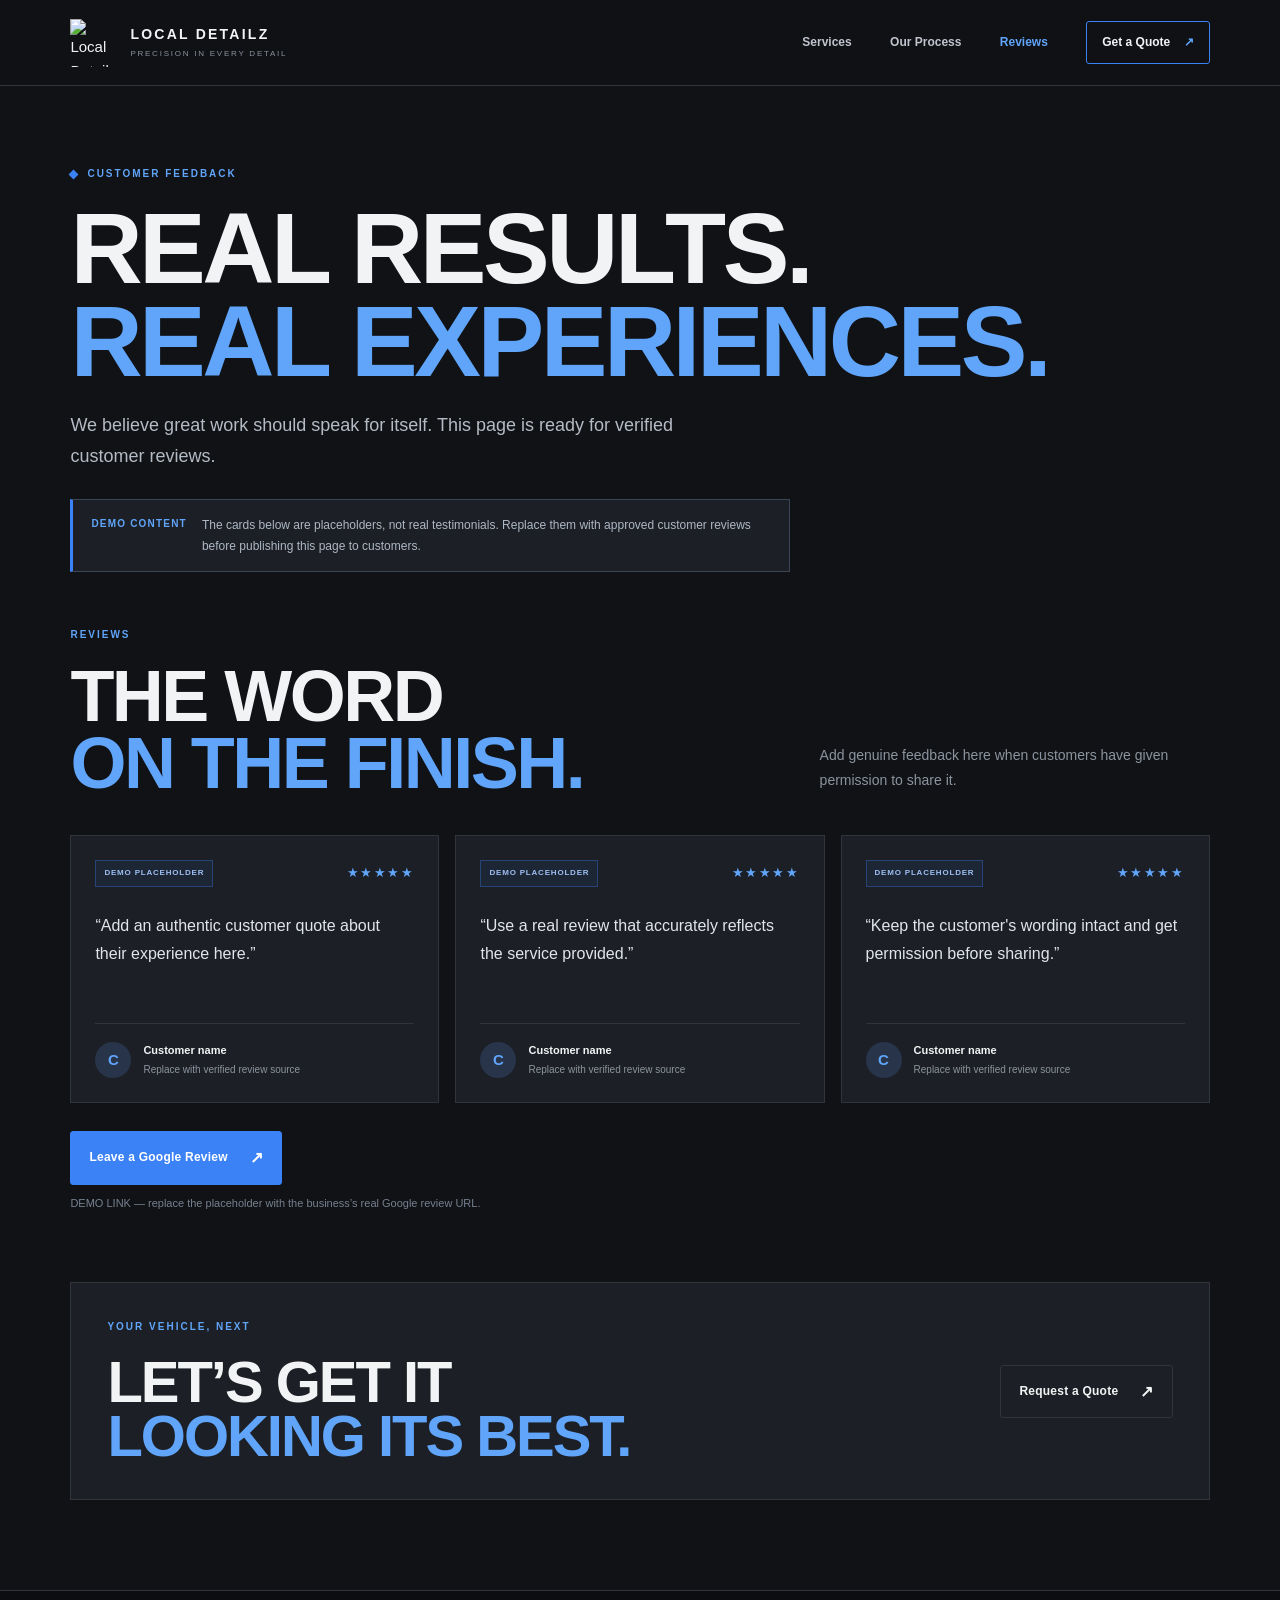
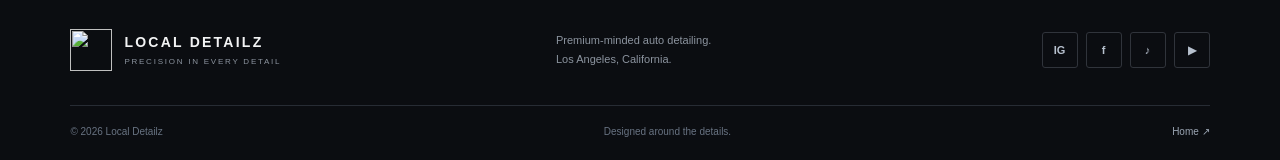
==== reviews.html @ 40fcb07e "Add files via upload" ====
<!doctype html>
<html lang="en">
<head>
  <meta charset="utf-8">
  <meta name="viewport" content="width=device-width, initial-scale=1">
  <meta name="theme-color" content="#101216">
  <meta name="description" content="Reviews and customer feedback for Local Detailz auto detailing in Los Angeles.">
  <title>Reviews | Local Detailz</title>
  <link rel="icon" href="localdetailz-logo.svg" type="image/svg+xml">
  <link rel="stylesheet" href="styles.css">
</head>
<body class="reviews-page">
  <header class="site-header">
    <a class="brand" href="index.html" aria-label="Local Detailz home"><img class="brand-logo" src="localdetailz-logo.svg" alt="Local Detailz logo"><span class="brand-wordmark"><strong>LOCAL DETAILZ</strong><small>PRECISION IN EVERY DETAIL</small></span></a>
    <button class="menu-toggle" id="menuToggle" type="button" aria-expanded="false" aria-controls="mainNav" aria-label="Open navigation"><span></span><span></span><span></span></button>
    <nav class="main-nav" id="mainNav" aria-label="Main navigation"><a href="index.html#services">Services</a><a href="index.html#process">Our Process</a><a href="reviews.html" aria-current="page">Reviews</a><a href="index.html#contact" class="nav-cta">Get a Quote <span aria-hidden="true">↗</span></a></nav>
  </header>
  <main>
    <section class="reviews-hero section-wrap">
      <p class="eyebrow"><span class="eyebrow-dot"></span> CUSTOMER FEEDBACK</p>
      <h1>REAL RESULTS.<br><span>REAL EXPERIENCES.</span></h1>
      <p class="hero-sub">We believe great work should speak for itself. This page is ready for verified customer reviews.</p>
      <div class="demo-notice"><strong>DEMO CONTENT</strong><span>The cards below are placeholders, not real testimonials. Replace them with approved customer reviews before publishing this page to customers.</span></div>
    </section>
    <section class="section-wrap reviews-content">
      <div class="section-heading"><div><p class="eyebrow">REVIEWS</p><h2>THE WORD<br><span>ON THE FINISH.</span></h2></div><p class="section-intro">Add genuine feedback here when customers have given permission to share it.</p></div>
      <div class="review-grid">
        <article class="review-card"><div class="review-card-top"><span class="demo-pill">DEMO PLACEHOLDER</span><span class="review-stars" aria-label="Rating placeholder">★★★★★</span></div><p class="review-quote">“Add an authentic customer quote about their experience here.”</p><div class="review-author"><span class="review-avatar">C</span><div><strong>Customer name</strong><small>Replace with verified review source</small></div></div></article>
        <article class="review-card"><div class="review-card-top"><span class="demo-pill">DEMO PLACEHOLDER</span><span class="review-stars" aria-label="Rating placeholder">★★★★★</span></div><p class="review-quote">“Use a real review that accurately reflects the service provided.”</p><div class="review-author"><span class="review-avatar">C</span><div><strong>Customer name</strong><small>Replace with verified review source</small></div></div></article>
        <article class="review-card"><div class="review-card-top"><span class="demo-pill">DEMO PLACEHOLDER</span><span class="review-stars" aria-label="Rating placeholder">★★★★★</span></div><p class="review-quote">“Keep the customer's wording intact and get permission before sharing.”</p><div class="review-author"><span class="review-avatar">C</span><div><strong>Customer name</strong><small>Replace with verified review source</small></div></div></article>
      </div>
      <div class="review-actions"><a class="button button-primary" href="#google-review" id="googleReviewLink">Leave a Google Review <span>↗</span></a><p id="googleReviewNote" class="small-note">DEMO LINK — replace the placeholder with the business’s real Google review URL.</p></div>
      <div class="review-cta"><div><p class="eyebrow">YOUR VEHICLE, NEXT</p><h2>LET’S GET IT<br><span>LOOKING ITS BEST.</span></h2></div><a class="button button-ghost" href="index.html#contact">Request a Quote <span>↗</span></a></div>
    </section>
  </main>
  <footer class="site-footer"><div class="footer-main"><a class="brand footer-brand" href="index.html"><img class="brand-logo" src="localdetailz-logo.svg" alt=""><span class="brand-wordmark"><strong>LOCAL DETAILZ</strong><small>PRECISION IN EVERY DETAIL</small></span></a><p>Premium-minded auto detailing.<br>Los Angeles, California.</p><div class="social-links" aria-label="Social media"><a href="#" data-social="Instagram" aria-label="Instagram" title="Add Instagram profile URL"><span class="social-letter">IG</span></a><a href="#" data-social="Facebook" aria-label="Facebook" title="Add Facebook profile URL"><span class="social-letter">f</span></a><a href="#" data-social="TikTok" aria-label="TikTok" title="Add TikTok profile URL"><span class="social-letter">♪</span></a><a href="#" data-social="YouTube" aria-label="YouTube" title="Add YouTube channel URL"><span class="social-letter">▶</span></a></div></div><div class="footer-bottom"><span>© <span id="year"></span> Local Detailz</span><span>Designed around the details.</span><a href="index.html">Home ↗</a></div></footer>
  <script src="script.js"></script>
</body>
</html>
---- styles.css ----
:root{
  --bg:#101216;--panel:#1c2026;--panel-2:#222730;--text:#f2f3f4;--muted:#8c949f;
  --blue:#3b82f6;--blue-bright:#60a5fa;--border:#30343b;--font-head:"Arial Narrow","Roboto Condensed",Impact,sans-serif;
  --font-body:Inter,-apple-system,BlinkMacSystemFont,"Segoe UI",Arial,sans-serif;
}
*{box-sizing:border-box}
html{scroll-behavior:smooth;scroll-padding-top:90px}
body{margin:0;background:var(--bg);color:var(--text);font:15px/1.6 var(--font-body)}
a{color:inherit;text-decoration:none}
button,input,select,textarea{font:inherit}
button,a{-webkit-tap-highlight-color:transparent}
button:focus-visible,a:focus-visible,input:focus-visible,select:focus-visible,textarea:focus-visible{outline:2px solid var(--blue-bright);outline-offset:4px}
img{max-width:100%}
.site-header{height:86px;padding:0 clamp(20px,5.5vw,84px);display:flex;align-items:center;justify-content:space-between;gap:28px;border-bottom:1px solid var(--border);background:rgba(16,18,22,.94);position:sticky;top:0;z-index:20;backdrop-filter:blur(16px)}
.brand{display:flex;align-items:center;gap:12px;min-width:0}
.brand-logo{display:block;width:48px;height:48px;object-fit:contain;flex:none}
.brand-wordmark{display:flex;flex-direction:column;line-height:1.2;letter-spacing:.1em}
.brand-wordmark strong{font-size:14px;font-weight:850;letter-spacing:.16em}
.brand-wordmark small{font-size:8px;letter-spacing:.22em;color:var(--muted);margin-top:6px}
.main-nav{display:flex;align-items:center;gap:clamp(20px,3vw,42px)}
.main-nav>a{font-size:12px;color:#c0c5cd;font-weight:650;transition:color .2s}
.main-nav>a:hover,.main-nav>a[aria-current=page]{color:var(--blue-bright)}
.main-nav .nav-cta{border:1px solid #3b82f6;padding:11px 15px;color:var(--text);border-radius:3px}
.main-nav .nav-cta span{color:var(--blue-bright);margin-left:10px}
.menu-toggle{display:none;background:transparent;border:1px solid var(--border);width:44px;height:42px;padding:11px;cursor:pointer;border-radius:3px}
.menu-toggle span{display:block;height:2px;background:var(--text);margin:4px 0;transition:transform .2s}
.section-wrap{width:min(1240px,calc(100% - 2*clamp(20px,5.5vw,84px)));margin-inline:auto}
.hero{padding-top:76px;display:grid;grid-template-columns:1fr 1.04fr;gap:38px;align-items:center;position:relative}
.hero-copy{padding:10px 0 28px}
.eyebrow{font-size:10px;letter-spacing:.2em;font-weight:800;color:var(--blue-bright);margin:0 0 20px;display:flex;align-items:center;gap:10px}
.eyebrow-dot{width:7px;height:7px;background:var(--blue);display:inline-block;transform:rotate(45deg)}
h1,h2,h3,p{margin-top:0}
h1,h2{font-family:var(--font-head);font-weight:900;letter-spacing:-.035em;line-height:.93}
.hero h1{font-size:clamp(58px,8.5vw,118px);margin:0 0 24px}
h1 span,h2 span{color:var(--blue-bright)}
.hero-sub{font-size:clamp(15px,1.5vw,18px);color:#b5bbc4;max-width:460px;line-height:1.7;margin-bottom:28px}
.hero-actions{display:flex;gap:12px;flex-wrap:wrap}
.button{display:inline-flex;justify-content:center;align-items:center;gap:22px;min-height:48px;padding:13px 18px;border:1px solid var(--border);font-size:12px;font-weight:800;letter-spacing:.02em;border-radius:3px;transition:transform .2s,border-color .2s,background .2s;cursor:pointer}
.button:hover{transform:translateY(-2px);border-color:var(--blue)}
.button span{font-size:16px}
.button-primary{background:var(--blue);border-color:var(--blue);color:white}
.button-primary:hover{background:#2563eb}
.button-ghost{background:transparent;color:var(--text)}
.hero-note{display:flex;align-items:center;gap:12px;color:#747e8b;font-size:9px;letter-spacing:.13em;margin-top:42px}
.note-line{width:34px;height:1px;background:var(--blue)}
.hero-art{height:420px;min-width:0;position:relative;overflow:hidden;background:linear-gradient(135deg,#171b22,#0c0e12);border:1px solid #282e38}
.art-grid{position:absolute;inset:0;background-image:linear-gradient(#ffffff08 1px,transparent 1px),linear-gradient(90deg,#ffffff08 1px,transparent 1px);background-size:36px 36px;mask-image:linear-gradient(to bottom,black,transparent)}
.art-glow{position:absolute;width:350px;height:200px;right:5%;top:25%;background:#2563eb2c;filter:blur(60px);border-radius:50%}
.car-line{position:absolute;width:110%;max-width:none;left:-5%;top:24%;filter:drop-shadow(0 15px 25px #0008)}
.art-label{position:absolute;font-size:9px;letter-spacing:.2em;color:#98a4b4;font-weight:800}
.art-label-top{top:24px;left:24px}.art-label-bottom{bottom:24px;left:24px}
.art-index{position:absolute;right:24px;bottom:24px;color:#6e7887;font-size:10px;letter-spacing:.15em}
.hero-bottom{grid-column:1/-1;display:grid;grid-template-columns:repeat(3,1fr);border-top:1px solid var(--border);border-bottom:1px solid var(--border);margin-top:18px}
.hero-bottom>div{display:flex;align-items:center;gap:16px;padding:22px 18px;border-right:1px solid var(--border)}
.hero-bottom>div:first-child{padding-left:0}.hero-bottom>div:last-child{border:0}
.hero-bottom strong{font-size:11px;color:var(--blue-bright)}.hero-bottom span{font-size:9px;letter-spacing:.12em;color:#a1a8b2;font-weight:750}
.services-section{padding-top:120px;padding-bottom:112px}
.section-heading{display:flex;justify-content:space-between;align-items:flex-end;gap:32px;margin-bottom:38px}
.section-heading h2,.process-copy h2,.review-promo h2,.review-cta h2{font-size:clamp(42px,5.8vw,72px);margin:0}
.section-intro{max-width:390px;color:var(--muted);font-size:14px;line-height:1.8;margin:0 0 4px}
.service-grid{display:grid;grid-template-columns:repeat(3,minmax(0,1fr));gap:16px}
.service-card{padding:24px;background:var(--panel);border:1px solid var(--border);min-width:0;transition:border-color .2s,transform .2s}
.service-card:hover{border-color:#465b7a;transform:translateY(-3px)}
.service-featured{background:linear-gradient(155deg,#202735,#1c2026 65%)}
.service-top{display:flex;justify-content:space-between;align-items:center}
.service-number{font-size:9px;letter-spacing:.18em;color:var(--muted);font-weight:800}
.service-icon{width:32px;height:32px;border:1px solid #3c4655;display:grid;place-items:center;color:var(--blue-bright);font-size:16px}
.service-visual{height:148px;position:relative;overflow:hidden;margin:24px 0;background:#14181f;border:1px solid #282e37}
.visual-circle{position:absolute;width:160px;height:160px;border:1px solid #43556e;border-radius:50%;left:calc(50% - 80px);top:18px;box-shadow:0 0 0 18px #3b82f60b,0 0 0 38px #3b82f608}
.visual-line{position:absolute;width:120%;height:2px;background:linear-gradient(90deg,transparent,var(--blue),transparent);top:70px;left:-10%;transform:rotate(-18deg);box-shadow:0 0 20px #3b82f6}
.polish-disc{position:absolute;width:140px;height:140px;border-radius:50%;border:18px solid #2d3d55;left:calc(50% - 70px);top:20px;box-shadow:inset 0 0 0 2px #6ea5ff,0 0 30px #3b82f622}
.polish-shine{position:absolute;width:220px;height:2px;top:78px;left:calc(50% - 110px);background:var(--blue-bright);transform:rotate(-35deg);box-shadow:0 0 12px #3b82f6}
.protect-ring{position:absolute;width:135px;height:135px;border-radius:50%;border:1px solid #6b89b6;left:calc(50% - 67px);top:7px;box-shadow:0 0 0 12px #3b82f612,0 0 0 28px #3b82f60b}
.protect-core{position:absolute;width:50px;height:50px;left:calc(50% - 25px);top:50px;background:linear-gradient(135deg,#60a5fa,#1d4ed8);clip-path:polygon(50% 0,92% 22%,82% 75%,50% 100%,18% 75%,8% 22%)}
.service-card h3{font-size:19px;margin:0 0 12px;letter-spacing:-.02em}
.service-card p{color:var(--muted);font-size:13px;line-height:1.8;min-height:70px;margin-bottom:18px}
.service-card ul{list-style:none;padding:0;margin:0 0 24px;border-top:1px solid var(--border)}
.service-card li{font-size:11px;color:#c2c7cf;padding:10px 0;border-bottom:1px solid #30343b80}
.service-card li:before{content:"+";color:var(--blue-bright);margin-right:9px}
.text-link{display:inline-flex;align-items:center;gap:12px;font-size:11px;font-weight:800;color:var(--blue-bright)}
.text-link span{font-size:15px}
.small-note{font-size:11px;color:#77818f;margin:18px 0 0}
.process-section{background:#171b21;border-top:1px solid var(--border);border-bottom:1px solid var(--border);padding:100px 0}
.process-inner{display:grid;grid-template-columns:.8fr 1.2fr;gap:clamp(40px,8vw,120px);align-items:center}
.process-copy>p:not(.eyebrow){color:var(--muted);max-width:360px;line-height:1.9;font-size:14px;margin:24px 0}
.process-list{border-top:1px solid #363c46}
.process-item{display:grid;grid-template-columns:42px 1fr 20px;gap:18px;padding:25px 0;border-bottom:1px solid #363c46;align-items:start}
.process-item>span:first-child{font-size:11px;color:var(--blue-bright);font-weight:800;padding-top:3px}
.process-item h3{font-size:16px;margin:0 0 6px}
.process-item p{font-size:12px;color:var(--muted);margin:0;line-height:1.8}
.process-arrow{color:#7dafff}
.contact-section{padding-top:118px;padding-bottom:110px}
.contact-layout{display:grid;grid-template-columns:.75fr 1.25fr;border:1px solid var(--border);background:var(--panel)}
.contact-aside{padding:36px;background:linear-gradient(145deg,#202735,#171b21);border-right:1px solid var(--border)}
.contact-badge{width:64px;height:64px;border:1px solid #3d6093;display:flex;align-items:center;justify-content:center;color:var(--blue-bright);font-size:24px;font-weight:900;letter-spacing:-.08em;margin-bottom:30px;flex-direction:column;line-height:1}
.contact-badge span{font-size:7px;letter-spacing:.14em;margin-top:4px}
.contact-aside h3{font-family:var(--font-head);font-size:40px;line-height:1;margin-bottom:16px}
.contact-aside>p{font-size:13px;color:var(--muted);line-height:1.9;margin-bottom:32px}
.contact-detail{border-top:1px solid #363c46;padding:16px 0;display:flex;flex-direction:column;gap:5px}
.contact-detail span{font-size:9px;letter-spacing:.16em;color:#77818f}
.contact-detail strong{font-size:12px;font-weight:650}
.form-panel{padding:32px}
.form-tabs{display:flex;gap:6px;padding-bottom:20px;border-bottom:1px solid var(--border);margin-bottom:24px}
.form-tab{border:1px solid transparent;background:transparent;color:var(--muted);padding:10px 13px;font-size:12px;font-weight:750;cursor:pointer}
.form-tab.active{color:white;background:#26344a;border-color:#3b82f655}
.form-grid{display:grid;grid-template-columns:repeat(2,minmax(0,1fr));gap:18px}
.form-grid label{font-size:11px;color:#b9c0ca;font-weight:700;display:flex;flex-direction:column;gap:8px;min-width:0}
.full-field{grid-column:1/-1}
input,select,textarea{width:100%;background:#14181f;border:1px solid #343a44;color:var(--text);border-radius:2px;padding:12px;font-size:12px;min-width:0}
input::placeholder,textarea::placeholder{color:#67717f}
select{color:#d7dce3}textarea{resize:vertical;min-height:110px}
.schedule-fields{display:grid;grid-template-columns:repeat(2,minmax(0,1fr));gap:18px}
.schedule-fields[hidden]{display:none}
.submit-button{width:100%;margin-top:22px}
.form-disclaimer,.form-status{font-size:10px;color:#77818f;line-height:1.7;margin:12px 0 0}
.form-status{color:var(--blue-bright)}
.review-promo{border-top:1px solid var(--border);padding-top:60px;padding-bottom:70px;display:flex;justify-content:space-between;align-items:center;gap:30px}
.review-promo>div>p:not(.eyebrow){color:var(--muted);font-size:13px;max-width:500px;margin:18px 0 0}
.site-footer{background:#0b0d11;border-top:1px solid var(--border);padding:38px clamp(20px,5.5vw,84px) 20px}
.footer-main{display:grid;grid-template-columns:1fr 1fr auto;gap:28px;align-items:center;padding-bottom:34px}
.footer-brand .brand-logo{width:42px;height:42px}
.footer-main>p{font-size:11px;line-height:1.8;color:var(--muted);margin:0}
.social-links{display:flex;gap:8px}
.social-links a{width:36px;height:36px;border:1px solid var(--border);display:grid;place-items:center;color:#b7c1ce;border-radius:3px;transition:border-color .2s,color .2s}
.social-links a:hover{border-color:var(--blue);color:var(--blue-bright)}
.social-links svg{width:17px;height:17px;fill:none;stroke:currentColor;stroke-width:1.8;stroke-linecap:round;stroke-linejoin:round}
.social-links svg path{fill:currentColor;stroke:none}.social-links svg .solid{fill:currentColor;stroke:none}
.social-letter{font-size:11px;font-weight:850}
.footer-bottom{border-top:1px solid #272c34;padding-top:18px;display:flex;justify-content:space-between;gap:15px;font-size:10px;color:#687382}
.footer-bottom a{color:#9ba5b3}.footer-bottom a:hover{color:var(--blue-bright)}
/* Reviews page */
.reviews-hero{padding-top:80px;padding-bottom:55px}
.reviews-hero h1{font-size:clamp(52px,8vw,100px);margin:0 0 22px}
.reviews-hero .hero-sub{max-width:650px}
.demo-notice{display:flex;gap:15px;align-items:flex-start;padding:15px 18px;background:#1c2026;border:1px solid #3a4555;border-left:3px solid var(--blue);max-width:720px;font-size:12px;color:#aeb7c4;line-height:1.7}
.demo-notice strong{color:var(--blue-bright);font-size:10px;letter-spacing:.12em;white-space:nowrap}
.reviews-content{padding-bottom:90px}
.review-grid{display:grid;grid-template-columns:repeat(3,minmax(0,1fr));gap:16px}
.review-card{padding:24px;background:var(--panel);border:1px solid var(--border);min-width:0}
.review-card-top{display:flex;flex-wrap:wrap;justify-content:space-between;gap:10px;align-items:center}
.demo-pill{font-size:8px;letter-spacing:.1em;font-weight:850;color:#9ebff4;border:1px solid #3b82f655;background:#3b82f610;padding:6px 8px}
.review-stars{letter-spacing:.12em;color:var(--blue-bright);font-size:13px}
.review-quote{font-size:16px;line-height:1.8;margin:25px 0;min-height:86px;color:#e1e5eb}
.review-author{display:flex;gap:12px;align-items:center;border-top:1px solid var(--border);padding-top:18px}
.review-avatar{width:36px;height:36px;border-radius:50%;display:grid;place-items:center;background:#27344a;color:var(--blue-bright);font-weight:800}
.review-author div{display:flex;flex-direction:column;gap:3px}
.review-author strong{font-size:11px}.review-author small{font-size:10px;color:var(--muted)}
.review-actions{margin:28px 0 70px}
.review-actions .small-note{margin-top:10px}
.review-cta{padding:36px;background:var(--panel);border:1px solid var(--border);display:flex;justify-content:space-between;align-items:center;gap:25px}
.review-cta h2{font-size:clamp(38px,5vw,58px)}
@media(max-width:900px){
 .hero{grid-template-columns:1fr 1fr;gap:22px}.hero-art{height:360px}.hero h1{font-size:clamp(56px,8vw,88px)}
 .service-card{padding:18px}.process-inner{gap:40px}.contact-aside{padding:26px}.form-panel{padding:24px}
}
@media(max-width:720px){
 .site-header{height:74px;padding-inline:20px}.brand-logo{width:42px;height:42px}.brand-wordmark strong{font-size:12px}.brand-wordmark small{font-size:7px}
 .menu-toggle{display:block;flex:none}.main-nav{display:none;position:absolute;left:0;right:0;top:73px;background:#15191f;border-bottom:1px solid var(--border);padding:18px 20px 22px;align-items:stretch;gap:0;flex-direction:column}
 .main-nav.open{display:flex}.main-nav>a{padding:14px 2px;border-bottom:1px solid #2b3038}.main-nav .nav-cta{margin-top:12px;text-align:center;border:1px solid var(--blue);padding:13px}
 .menu-toggle[aria-expanded=true] span:first-child{transform:translateY(6px) rotate(45deg)}.menu-toggle[aria-expanded=true] span:nth-child(2){opacity:0}.menu-toggle[aria-expanded=true] span:last-child{transform:translateY(-6px) rotate(-45deg)}
 .section-wrap{width:calc(100% - 40px)}.hero{padding-top:48px;grid-template-columns:1fr;gap:28px}.hero-copy{padding-bottom:0}.hero h1{font-size:clamp(62px,16vw,92px)}.hero-art{height:290px}.car-line{top:22%}
 .hero-bottom{grid-template-columns:1fr;margin-top:0}.hero-bottom>div,.hero-bottom>div:first-child{padding:15px 0;border-right:0;border-bottom:1px solid var(--border)}.hero-bottom>div:last-child{border-bottom:0}
 .services-section,.contact-section{padding-top:78px;padding-bottom:75px}.section-heading{display:block;margin-bottom:28px}.section-heading h2,.process-copy h2,.review-promo h2{font-size:clamp(42px,12vw,62px)}.section-intro{margin-top:20px}
 .service-grid{grid-template-columns:1fr}.service-card p{min-height:0}.service-visual{height:130px}
 .process-section{padding:72px 0}.process-inner{grid-template-columns:1fr;gap:38px}.process-copy>p:not(.eyebrow){max-width:520px}
 .contact-layout{grid-template-columns:1fr}.contact-aside{border-right:0;border-bottom:1px solid var(--border)}.contact-aside h3{font-size:34px}.form-panel{padding:20px}
 .review-promo{padding-top:42px;padding-bottom:48px;align-items:flex-start;flex-direction:column}.footer-main{grid-template-columns:1fr;gap:20px;align-items:start}.footer-bottom{flex-wrap:wrap}.reviews-hero{padding-top:56px}.reviews-hero h1{font-size:clamp(52px,13vw,76px)}
 .review-grid{grid-template-columns:1fr}.review-quote{min-height:0}.review-cta{align-items:flex-start;flex-direction:column}.review-cta h2{font-size:clamp(38px,10vw,54px)}
}
@media(max-width:420px){.form-grid,.schedule-fields{grid-template-columns:1fr}.full-field{grid-column:auto}.hero-actions .button{flex:1}.button{gap:12px;padding-inline:13px}.form-tabs{gap:0}.form-tab{padding:10px 8px;font-size:11px}}
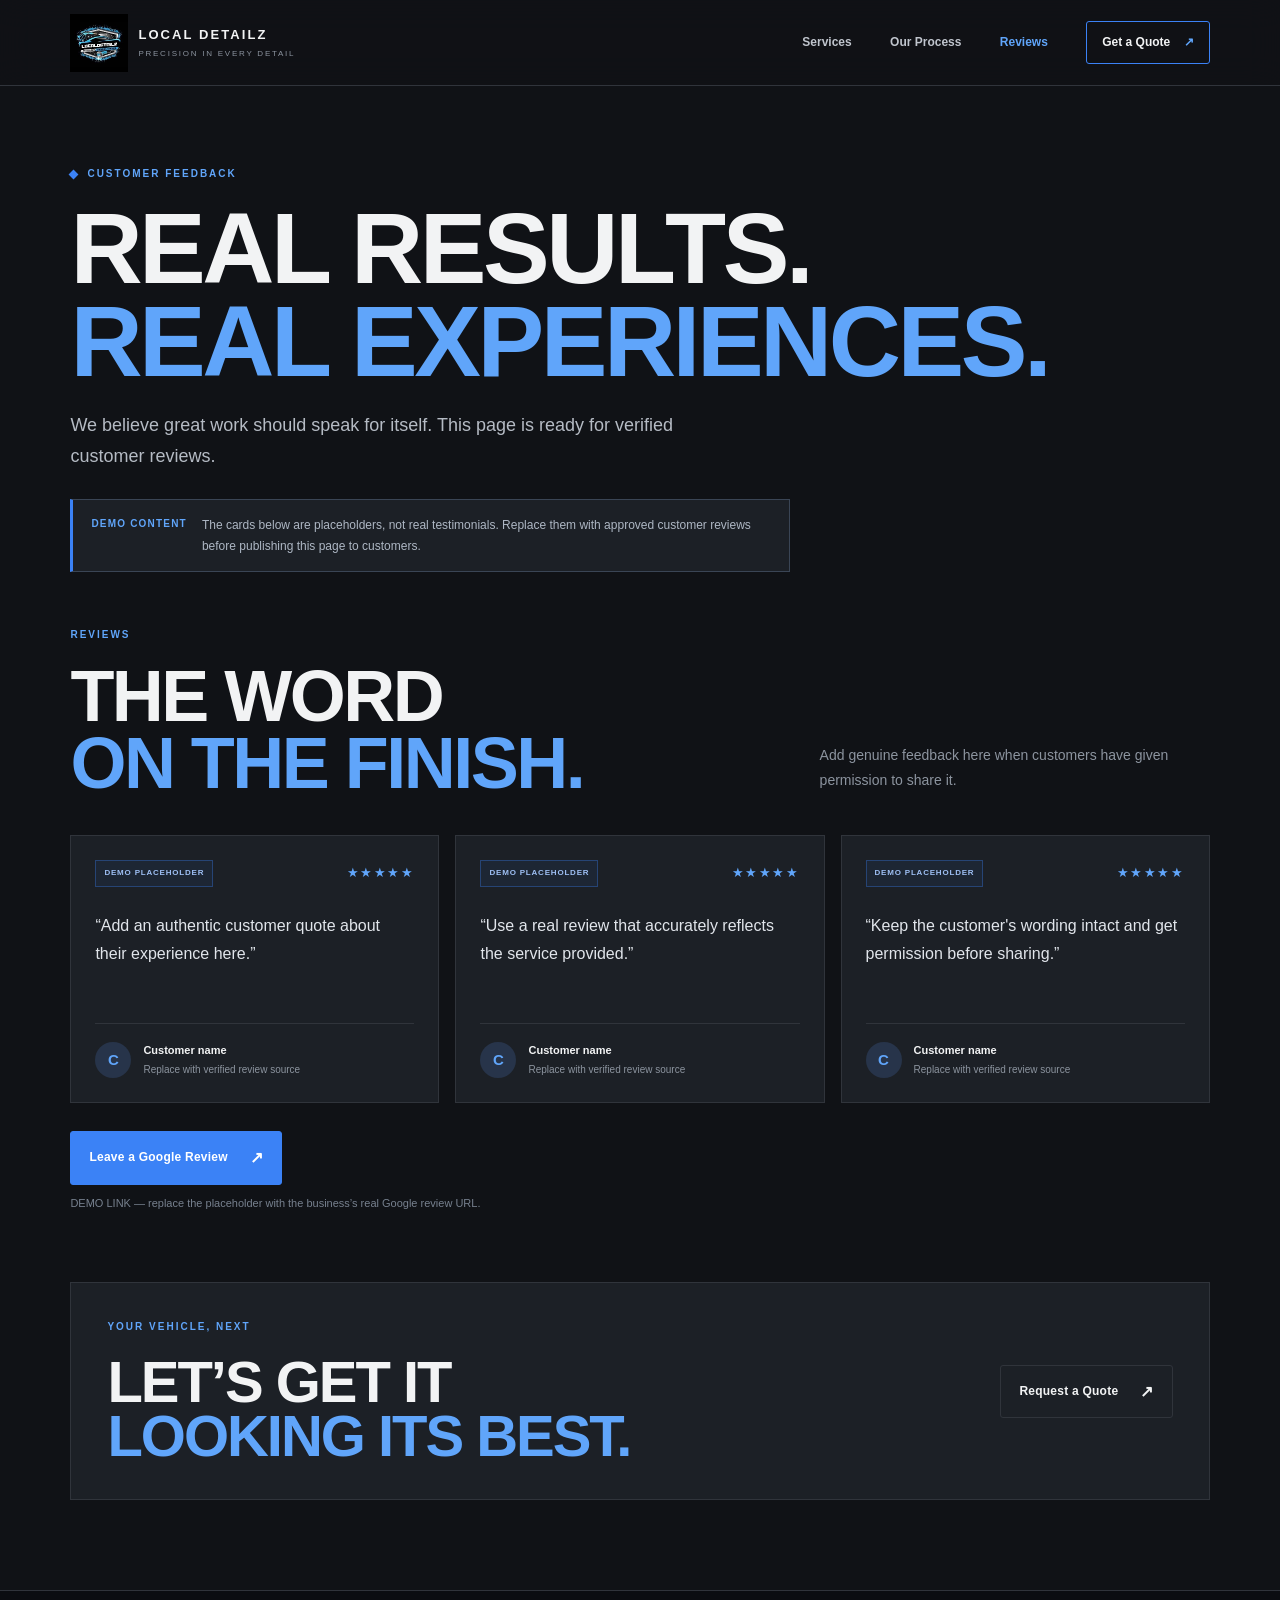
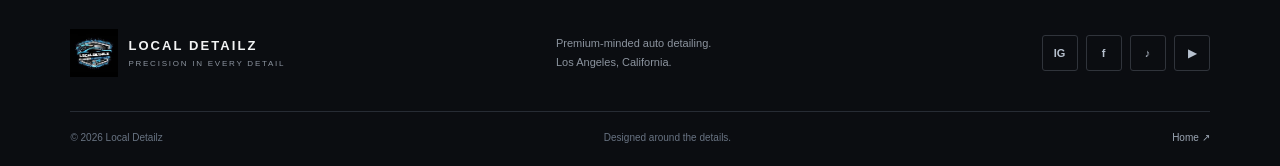
==== commit 2242631a: "Add files via upload" ====
--- a/reviews.html
+++ b/reviews.html
@@ -11,7 +11,7 @@
 </head>
 <body class="reviews-page">
   <header class="site-header">
-    <a class="brand" href="index.html" aria-label="Local Detailz home"><img class="brand-logo" src="localdetailz-logo.svg" alt="Local Detailz logo"><span class="brand-wordmark"><strong>LOCAL DETAILZ</strong><small>PRECISION IN EVERY DETAIL</small></span></a>
+    <a class="brand" href="index.html" aria-label="Local Detailz home"><img class="brand-logo" src="images/local-detailz-original-logo.jpg" alt="Local Detailz logo"><span class="brand-wordmark"><strong>LOCAL DETAILZ</strong><small>PRECISION IN EVERY DETAIL</small></span></a>
     <button class="menu-toggle" id="menuToggle" type="button" aria-expanded="false" aria-controls="mainNav" aria-label="Open navigation"><span></span><span></span><span></span></button>
     <nav class="main-nav" id="mainNav" aria-label="Main navigation"><a href="index.html#services">Services</a><a href="index.html#process">Our Process</a><a href="reviews.html" aria-current="page">Reviews</a><a href="index.html#contact" class="nav-cta">Get a Quote <span aria-hidden="true">↗</span></a></nav>
   </header>
@@ -33,7 +33,7 @@
       <div class="review-cta"><div><p class="eyebrow">YOUR VEHICLE, NEXT</p><h2>LET’S GET IT<br><span>LOOKING ITS BEST.</span></h2></div><a class="button button-ghost" href="index.html#contact">Request a Quote <span>↗</span></a></div>
     </section>
   </main>
-  <footer class="site-footer"><div class="footer-main"><a class="brand footer-brand" href="index.html"><img class="brand-logo" src="localdetailz-logo.svg" alt=""><span class="brand-wordmark"><strong>LOCAL DETAILZ</strong><small>PRECISION IN EVERY DETAIL</small></span></a><p>Premium-minded auto detailing.<br>Los Angeles, California.</p><div class="social-links" aria-label="Social media"><a href="#" data-social="Instagram" aria-label="Instagram" title="Add Instagram profile URL"><span class="social-letter">IG</span></a><a href="#" data-social="Facebook" aria-label="Facebook" title="Add Facebook profile URL"><span class="social-letter">f</span></a><a href="#" data-social="TikTok" aria-label="TikTok" title="Add TikTok profile URL"><span class="social-letter">♪</span></a><a href="#" data-social="YouTube" aria-label="YouTube" title="Add YouTube channel URL"><span class="social-letter">▶</span></a></div></div><div class="footer-bottom"><span>© <span id="year"></span> Local Detailz</span><span>Designed around the details.</span><a href="index.html">Home ↗</a></div></footer>
+  <footer class="site-footer"><div class="footer-main"><a class="brand footer-brand" href="index.html"><img class="brand-logo" src="images/local-detailz-original-logo.jpg" alt=""><span class="brand-wordmark"><strong>LOCAL DETAILZ</strong><small>PRECISION IN EVERY DETAIL</small></span></a><p>Premium-minded auto detailing.<br>Los Angeles, California.</p><div class="social-links" aria-label="Social media"><a href="#" data-social="Instagram" aria-label="Instagram" title="Add Instagram profile URL"><span class="social-letter">IG</span></a><a href="#" data-social="Facebook" aria-label="Facebook" title="Add Facebook profile URL"><span class="social-letter">f</span></a><a href="#" data-social="TikTok" aria-label="TikTok" title="Add TikTok profile URL"><span class="social-letter">♪</span></a><a href="#" data-social="YouTube" aria-label="YouTube" title="Add YouTube channel URL"><span class="social-letter">▶</span></a></div></div><div class="footer-bottom"><span>© <span id="year"></span> Local Detailz</span><span>Designed around the details.</span><a href="index.html">Home ↗</a></div></footer>
   <script src="script.js"></script>
 </body>
 </html>
--- a/styles.css
+++ b/styles.css
@@ -168,3 +168,52 @@
  .review-grid{grid-template-columns:1fr}.review-quote{min-height:0}.review-cta{align-items:flex-start;flex-direction:column}.review-cta h2{font-size:clamp(38px,10vw,54px)}
 }
 @media(max-width:420px){.form-grid,.schedule-fields{grid-template-columns:1fr}.full-field{grid-column:auto}.hero-actions .button{flex:1}.button{gap:12px;padding-inline:13px}.form-tabs{gap:0}.form-tab{padding:10px 8px;font-size:11px}}
+
+
+/* Real Local Detailz photography and clean vector branding */
+.brand-logo{width:clamp(74px,8vw,108px);height:54px;object-fit:contain;image-rendering:auto}
+.brand{gap:10px}
+.brand-wordmark strong{font-size:13px}
+.hero-photo{height:clamp(360px,43vw,560px);min-width:0;position:relative;overflow:hidden;background:#151a22;border:1px solid #30343b}
+.hero-photo>img{width:100%;height:100%;display:block;object-fit:cover;object-position:center 42%;filter:saturate(.94);transform:scale(1.015)}
+.photo-overlay{position:absolute;inset:0;background:linear-gradient(180deg,#080b1010 25%,#080b10aa 100%),linear-gradient(90deg,#10121620,#10121600 55%)}
+.photo-caption{position:absolute;left:clamp(18px,3vw,34px);bottom:clamp(24px,4vw,42px);display:flex;flex-direction:column;gap:7px}
+.photo-caption span,.photo-index{font-size:9px;letter-spacing:.22em;color:#cbd5e1;font-weight:800}
+.photo-caption strong{font-family:var(--font-head);font-size:clamp(30px,4vw,52px);line-height:.95;letter-spacing:-.03em}
+.photo-index{position:absolute;right:20px;top:22px;background:#101216b8;border:1px solid #ffffff30;padding:9px 11px}
+.work-section{padding-top:105px;padding-bottom:105px}
+.work-grid{display:grid;grid-template-columns:1.15fr 1fr 1fr;gap:16px;align-items:stretch}
+.work-card{margin:0;min-width:0;position:relative;overflow:hidden;background:#1c2026;border:1px solid var(--border);min-height:300px}
+.work-card-tall{min-height:410px}
+.work-card img{width:100%;height:100%;position:absolute;inset:0;display:block;object-fit:cover;transition:transform .5s ease}
+.work-card:hover img{transform:scale(1.035)}
+.work-card:after{content:"";position:absolute;inset:30% 0 0;background:linear-gradient(180deg,transparent,#080a0edb)}
+.work-card figcaption{position:absolute;z-index:1;left:20px;right:20px;bottom:20px;display:flex;flex-direction:column;gap:7px}
+.work-card figcaption span{font-size:9px;letter-spacing:.17em;color:#93c5fd;font-weight:800}
+.work-card figcaption strong{font-size:18px;letter-spacing:-.02em}
+.service-visual{overflow:hidden}
+@media(max-width:760px){
+  .hero{grid-template-columns:1fr;gap:26px;padding-top:44px}
+  .hero-photo{height:min(112vw,520px);grid-row:1}
+  .hero-copy{grid-row:2}
+  .hero-bottom{grid-template-columns:1fr;margin-top:8px}
+  .hero-bottom>div{padding:14px 0;border-right:0;border-bottom:1px solid var(--border)}
+  .hero-bottom>div:last-child{border-bottom:0}
+  .work-section{padding-top:70px;padding-bottom:70px}
+  .work-grid{grid-template-columns:1fr 1fr;gap:10px}
+  .work-card,.work-card-tall{min-height:280px}
+  .work-card:first-child{grid-column:1/-1;min-height:390px}
+  .work-card figcaption{left:14px;right:14px;bottom:14px}
+  .brand-logo{width:78px;height:48px}
+  .brand-wordmark small{font-size:7px;letter-spacing:.13em}
+}
+@media(max-width:420px){
+  .work-grid{grid-template-columns:1fr}
+  .work-card:first-child,.work-card,.work-card-tall{grid-column:auto;min-height:330px}
+  .photo-index{font-size:8px;right:10px;top:10px}
+}
+
+/* Use the exact original logo supplied by the business; size without stretching. */
+.brand-logo{width:58px;height:58px;object-fit:contain;object-position:center;image-rendering:auto;flex:none}
+.footer-brand .brand-logo{width:48px;height:48px}
+@media(max-width:720px){.brand-logo{width:48px;height:48px}.footer-brand .brand-logo{width:42px;height:42px}}
